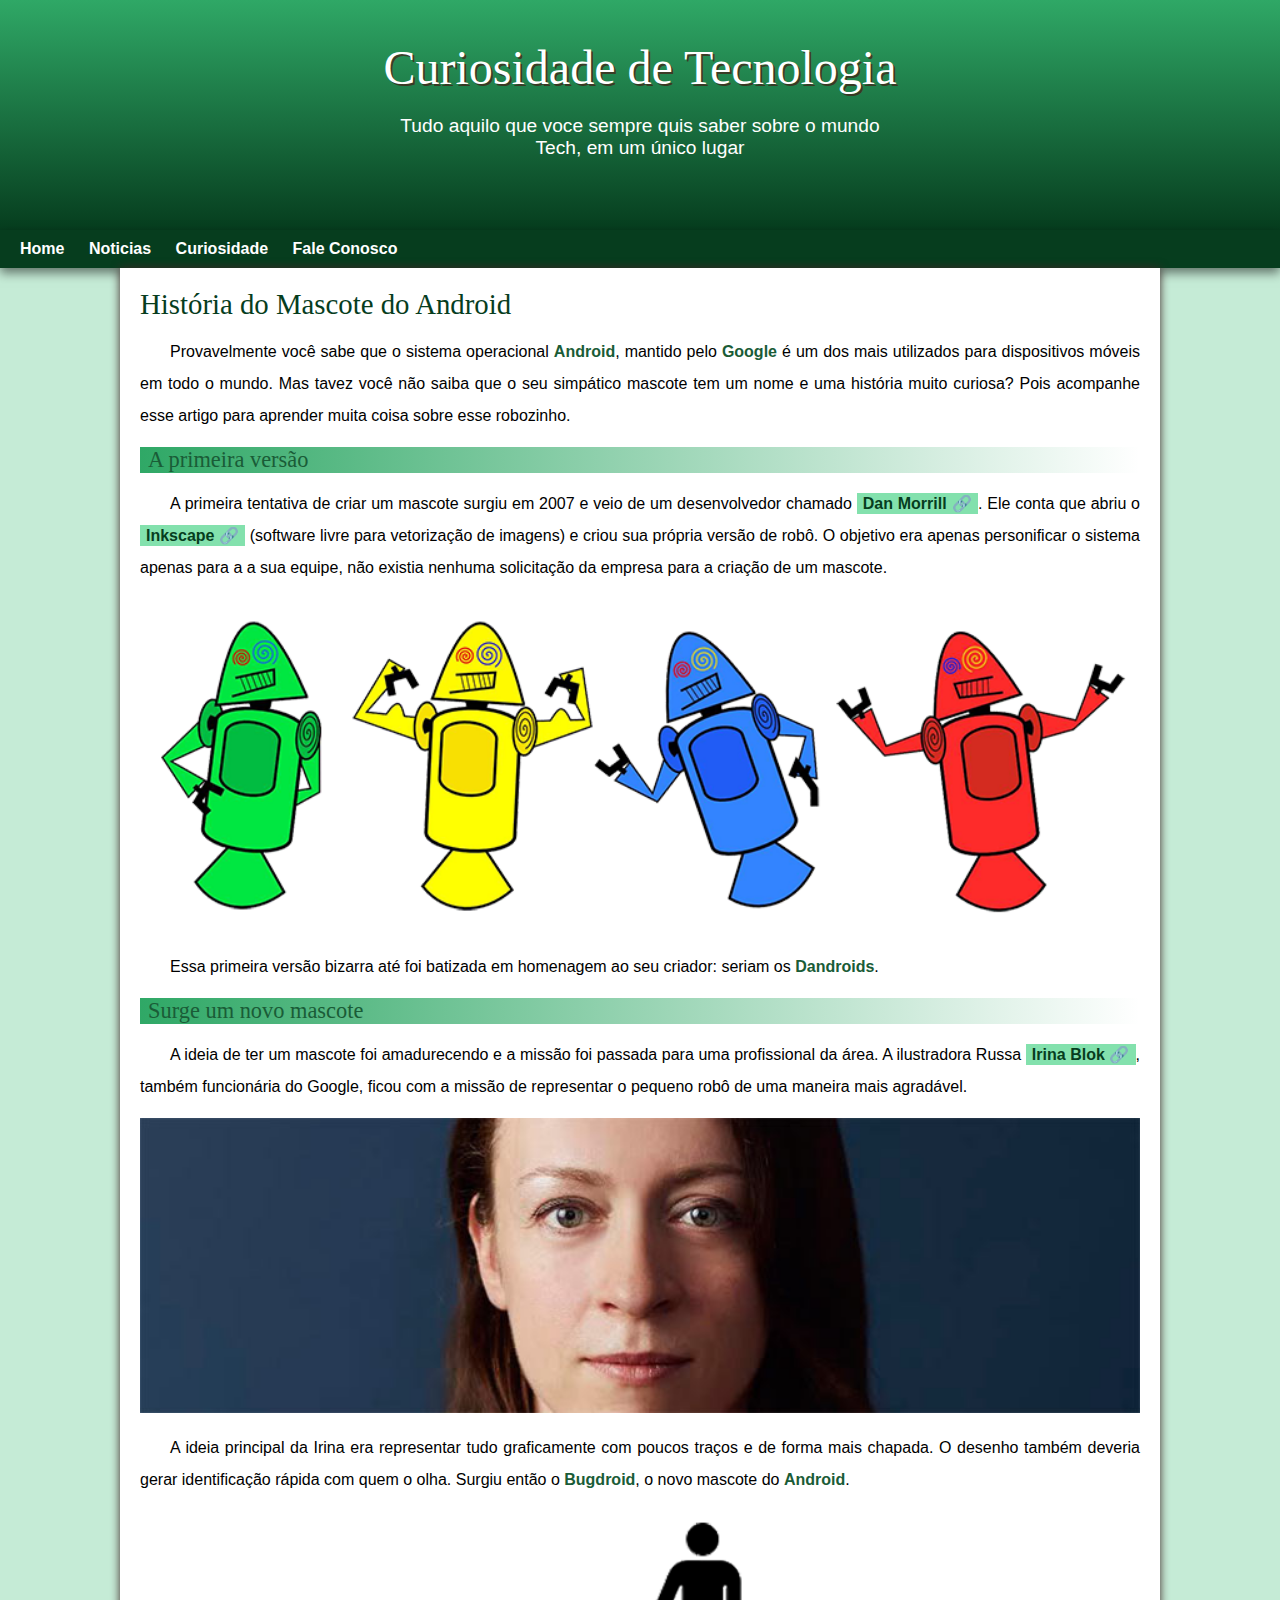
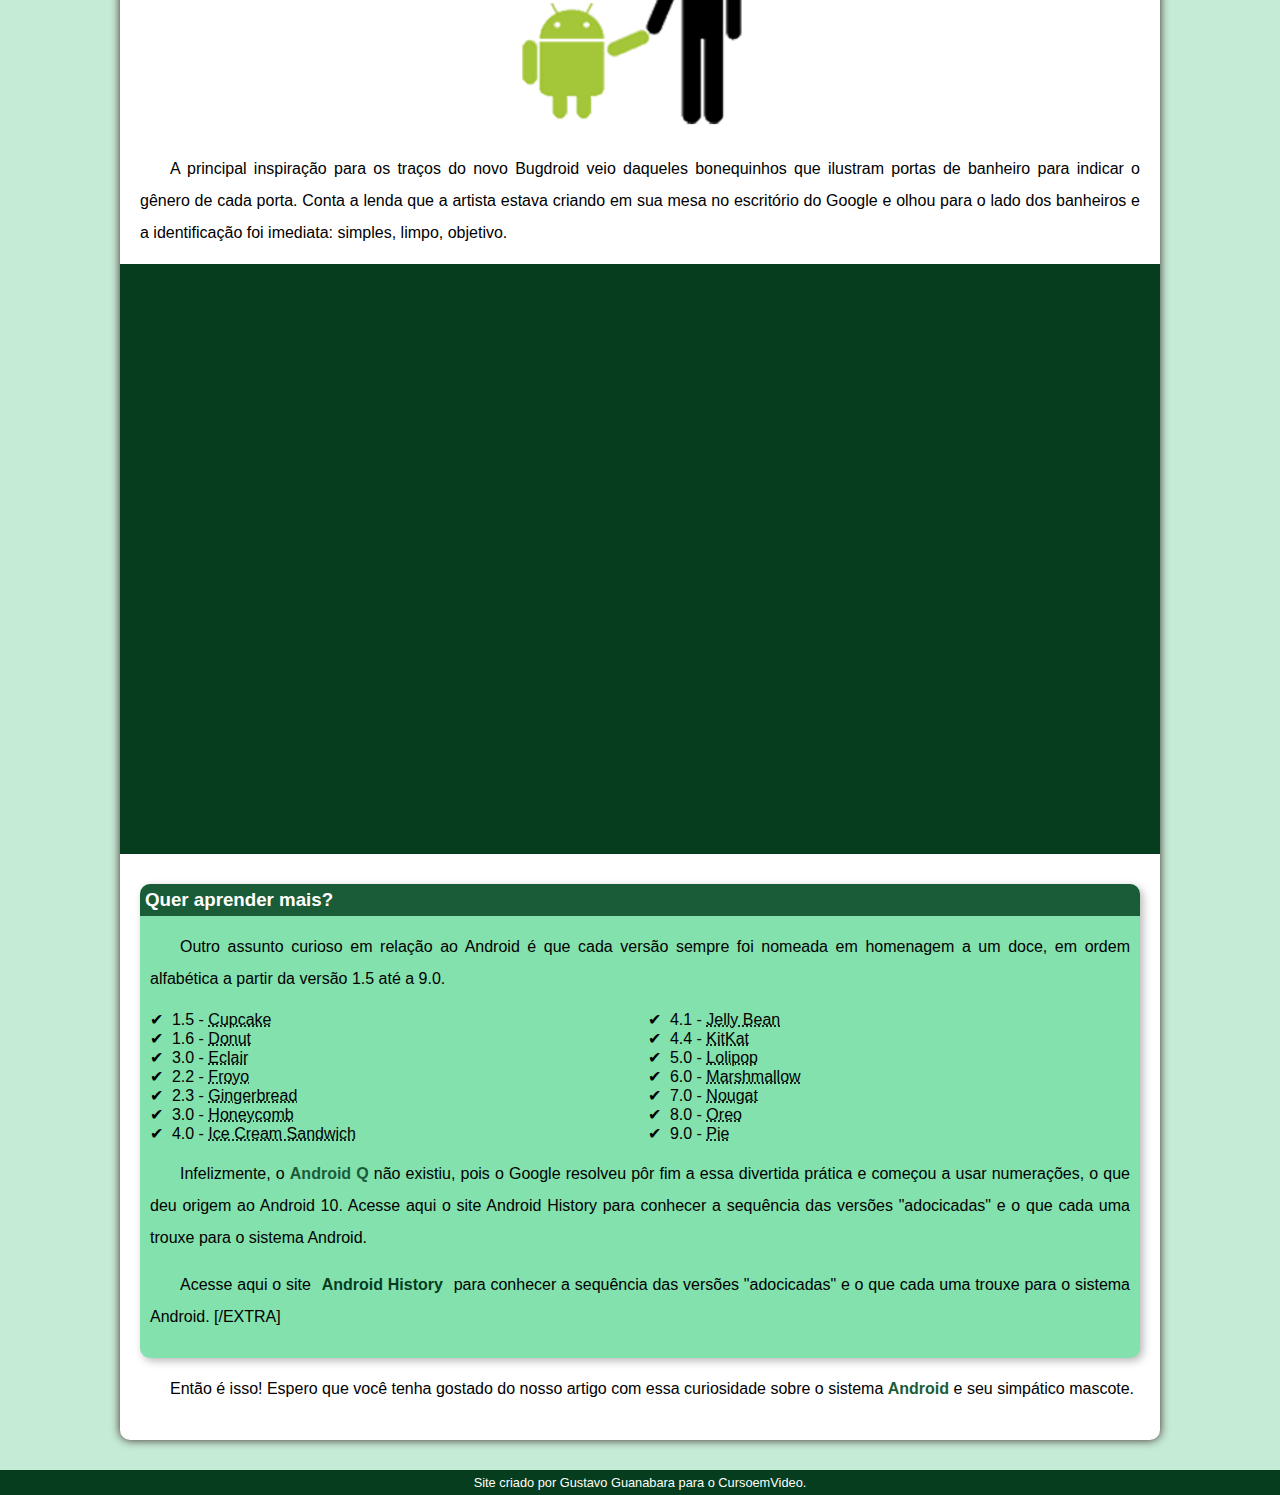
==== index.html @ 578f388d "index" ====
<!DOCTYPE html>
<html lang="pt-br">
<head>
    <meta charset="UTF-8">
    <meta name="viewport" content="width=device-width, initial-scale=1.0">
    <title>Como surgiu o mascote do Android</title>
    <link rel="shortcut icon" href="imagens/favicon.ico" type="image/x-icon">
    <link rel="stylesheet" href="style.css">
</head>
<body>
    <header>
        <h1>Curiosidade de Tecnologia</h1>
        <p>Tudo aquilo que voce sempre quis saber sobre o mundo Tech, em um único lugar</p>
    </header>
    <nav>
        <a href="#">Home</a>
        <a href="#">Noticias</a>
        <a href="#">Curiosidade</a>
        <a href="#">Fale Conosco</a>
    </nav>
    <main>
        <article>
            <h1>História do Mascote do Android</h1>

            <p>Provavelmente você sabe que o sistema operacional <strong>Android</strong>, mantido pelo <strong>Google</strong> é um dos mais utilizados para dispositivos móveis em todo o mundo. Mas tavez você não saiba que o seu simpático mascote tem um nome e uma história muito curiosa? Pois acompanhe esse artigo para aprender muita coisa sobre esse robozinho.</p>

            <h2>A primeira versão</h2>

            <p>A primeira tentativa de criar um mascote surgiu em 2007 e veio de um desenvolvedor chamado <a href="https://androidcommunity.com/dan-morrill-shows-us-the-android-mascot-that-almost-was-20130103/" target="_blank" class="externa">Dan Morrill</a>. Ele conta que abriu o <a href="https://inkscape.org/" target="_blank" class="externa" >Inkscape</a> (software livre para vetorização de imagens) e criou sua própria versão de robô. O objetivo era apenas personificar o sistema apenas para a a sua equipe, não existia nenhuma solicitação da empresa para a criação de um mascote.</p>

          <picture>
            <source media="(max-width: 550px )" srcset="imagens/dan-droids-pq.png">
            <img src="imagens/dan-droids.png" alt="primeiro mascote do Android">
        </picture>

            <p>Essa primeira versão bizarra até foi batizada em homenagem ao seu criador: seriam os <strong>Dandroids</strong>.</p>

            <h2>Surge um novo mascote</h2>

            <p>A ideia de ter um mascote foi amadurecendo e a missão foi passada para uma profissional da área. A ilustradora Russa <a href="https://www.irinablok.com/" target="_blank" class="externa" >Irina Blok</a>, também funcionária do Google, ficou com a missão de representar o pequeno robô de uma maneira mais agradável.</p>

            
            <picture>
                <source media="(max-width: 550px )" srcset="imagens/irina-blok-pq.jpg">
                <img src="imagens/irina-blok.jpg" alt="criadora do mascote do Android">
            </picture>

            <p>A ideia principal da Irina era representar tudo graficamente com poucos traços e de forma mais chapada. O desenho também deveria gerar identificação rápida com quem o olha. Surgiu então o <strong>Bugdroid</strong>, o novo mascote do <strong>Android</strong>.</p>

            <img src="imagens/bugdroid.png" class="pequena" alt="bugdroid">

            <p>A principal inspiração para os traços do novo Bugdroid veio daqueles bonequinhos que ilustram portas de banheiro para indicar o gênero de cada porta. Conta a lenda que a artista estava criando em sua mesa no escritório do Google e olhou para o lado dos banheiros e a identificação foi imediata: simples, limpo, objetivo.</p>

            <div class="video">
                <iframe width="560" height="315" src="https://www.youtube.com/embed/l2UDgpLz20M?si=IRQL-Es6reX8aV8v" title="YouTube video player" frameborder="0" allow="accelerometer; autoplay; clipboard-write; encrypted-media; gyroscope; picture-in-picture; web-share" referrerpolicy="strict-origin-when-cross-origin" allowfullscreen></iframe>
            </div>
            
           <aside>
               <h3>Quer aprender mais?</h3>
                <p>Outro assunto curioso em relação ao Android é que cada versão sempre foi nomeada em homenagem a um doce, em ordem alfabética a partir da versão 1.5 até a 9.0.</p>
                <ul>
                    <li>1.5 - <abbr title="bolo de copo">Cupcake</abbr></li>
                    <li>1.6 - <abbr title="Rosquinha">Donut</abbr></li>
                    <li>3.0 - <abbr title="bomba">Eclair</abbr></li>         
                    <li>2.2 - <abbr title="Iogurte Congelado">Froyo</abbr></li>    
                    <li>2.3 - <abbr title="biscoito de Gengibre">Gingerbread</abbr></li> 
                    <li>3.0 - <abbr title="Favo de Mel">Honeycomb</abbr></li>            
                    <li>4.0 - <abbr title="Sanduiche de sorvete">Ice Cream Sandwich</abbr></li>
                    <li>4.1 - <abbr title="Jujuba">Jelly Bean</abbr></li>             
                    <li>4.4 - <abbr title="KitKat">KitKat</abbr></li>         
                    <li>5.0 - <abbr title="Pirulito">Lolipop</abbr></li>          
                    <li>6.0 - <abbr title="Marshmallow">Marshmallow</abbr></li>              
                    <li>7.0 - <abbr title="Terrone">Nougat</abbr></li>         
                    <li>8.0 - <abbr title="Oreo">Oreo</abbr></li>       
                    <li>9.0 - <abbr title="Torta">Pie</abbr></li>
                  </ul>
                <p>
                    Infelizmente, o <strong>Android Q</strong> não existiu, pois o Google resolveu pôr fim a essa divertida prática e começou a usar numerações, o que deu origem ao Android 10.
                    Acesse aqui o site Android History para conhecer a sequência das versões "adocicadas" e o que cada uma trouxe para o sistema Android.
                </p>

            
                    <p>
                        Acesse aqui o site <a href="https://www.android.com/intl/pt_br/what-is-android/" target="_blank">Android History</a> para conhecer a sequência das versões "adocicadas" e o que cada uma trouxe para o sistema Android.
                        [/EXTRA]
                    </p>
                
               
           </aside>

            <p>Então é isso! Espero que você tenha gostado do nosso artigo com essa curiosidade sobre o sistema <strong>Android</strong> e seu simpático mascote.</p>
        </article>
    </main>
    <footer>
        <p>Site criado por Gustavo Guanabara para o CursoemVideo.</p>
    </footer>
    
</body>
</html>
---- style.css ----
@charset "UTF-8";
/*
c5ebd6
83e1ad
3ddc84
2fa866
1a5c37
063d1e
*/

@font-face {
    font-family:'idroid';
    src: url(/pacote-projeto-d010/fontes/idroid.otf);}


@import url('https://fonts.googleapis.com/css2?family=Asap+Condensed:ital,wght@0,200;0,300;0,400;0,500;0,600;0,700;0,800;0,900;1,200;1,300;1,400;1,500;1,600;1,700;1,800;1,900&family=Asap:ital,wght@0,100..900;1,100..900&family=Bebas+Neue&family=Roboto:ital,wght@0,100;0,300;0,400;0,500;0,700;0,900;1,100;1,300;1,400;1,500;1,700;1,900&display=swap');



:root {
    --cor0: #c5ebd6;
    --cor1: #83e1ad;
    --cor2: #3ddc84;
    --cor3: #2fa866;
    --cor4: #1a5c37;
    --cor5: #063d1e;

    --fonte-padrao: arial, verdana, helvetica, sans-serif;
    --fonte-destaque: 'bebas Neve', cursive;
    --fonte-idroid: 'idroid';
}

*{
    margin: 0px;
    padding: 0px;
}


body{
    background-color: var(--cor0);
    font-family: var(--fonte-padrao);
}

a.externa::after{
    content: '\00A0\1F517';

}

main p {
    margin: 15px 0px;
    text-align: justify;
    text-indent: 30px;
    font-size: 1em;
    line-height: 2em;


}

header {
    background-image: linear-gradient(to bottom, var(--cor3), var(--cor5));
    min-height: 150px;
    text-align: center;
    padding: 40px;
}

header h1 {
    color: white;
    font-weight: normal;
    font-family: var(--fonte-destaque);
    margin-bottom: 20px;
    font-size: 3em ;
    text-shadow: 2px 2px 0px rgba(75, 10, 10, 0.619);
    

}

header p{
    color: white;
    font-size: 1.2em;
    width: 500px;
    padding-right: 10px;
    padding-left: 10px;
    margin: auto;
}

nav {
    background-color: var(--cor5);
    padding: 10px  ;
    box-shadow: 0px 5px 10px rgba(0, 0, 0, 0.5);
}

nav a {
    color: white;
    padding: 10px;
    text-decoration: none;
    font-weight: bold;
    border-radius: 5px;
    transition-duration: 0.5s;

}

nav a:hover{
    background-color: var(--cor3);
    color: var(--cor5);

}

main {
    min-width: 300px;
    max-width: 1000px;
    margin: auto;
    margin-bottom: 30px;
    padding: 20px;
    box-shadow: 0px 0px 10px rgb(61, 39, 39);
    background-color: white;
    border-bottom-left-radius: 10px;
    border-bottom-right-radius: 10px;
}
   


main h1 {
    color:var(--cor5);
    font-family: var(--fonte-idroid);
    font-weight: normal;
    font-size: 1.8em;

}

main h2{
    font-family: var(--fonte-idroid);
    color: var(--cor4);
    font-size: 1.4em;
    background-image: linear-gradient(to right, var(--cor3),transparent);
    text-indent: 8px;
    font-weight: normal;


}

main img{
    width: 100%;
   

}
main strong{
    color: var(--cor4);
    font-weight: bold;
    

}

main a{
    text-decoration: none;
    font-weight: bold;
    color: var(--cor5);
    background-color: var(--cor1);
    padding: 2px 6px;

}

main a:hover{
    text-decoration: underline;
    color: var(--cor4);
}

main  img.pequena{
    max-width: 350px ;
    display: block;
    margin: auto;
}



div.video{
    background-color: var(--cor5);
    margin: 0px -20px 30px -20px;
    padding: 20px;
    padding-bottom: 57%;
    position: relative;
}
 
div.video > iframe{
    position: absolute;
    top: 5%;
    left: 5%;
    width: 90%;
    height: 90%;
   

}

aside{
    background-color: var(--cor1);
    padding: 10px;
    border-radius: 10px;
    box-shadow: 3px 3px 8px rgba(0,0,0,0.281);

}
 aside > h3{
    background-color: var(--cor4);
    color: white;
    padding: 5px;
    margin: -10px -10px 0px -10px;
    border-radius: 10px 10px 0px 0px ;


 }
aside ul{
    list-style-type: '\2714\00A0\00A0';
    list-style-position: inside;
    columns: 2;
}
footer {
    background-color: var(--cor5);
    color: white;
    text-align: center;
    font-size: 0.8em;
    padding: 5px;
}

footer a{ 
    color: white;
    font-weight: bolder ;   
    text-decoration: none;
}

footer a:hover{
    text-decoration: underline;
    color: var(--cor1);
}
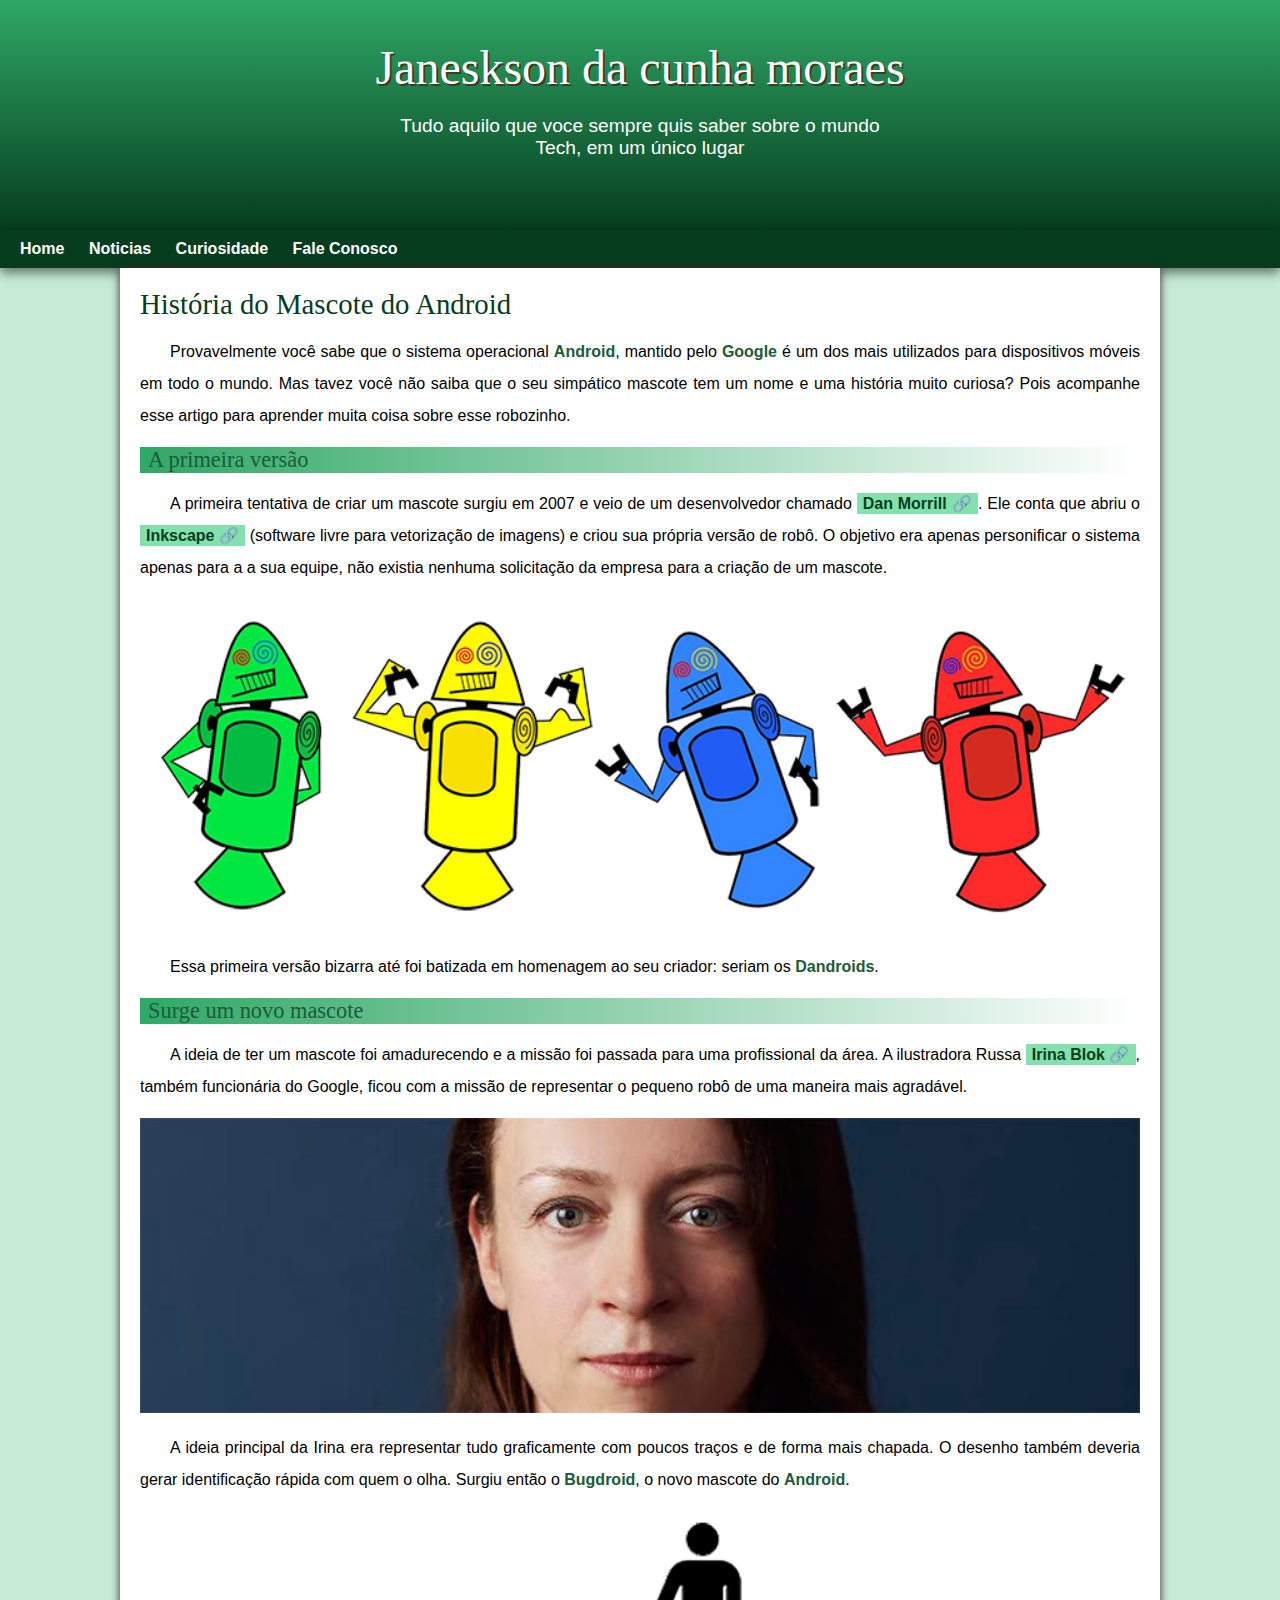
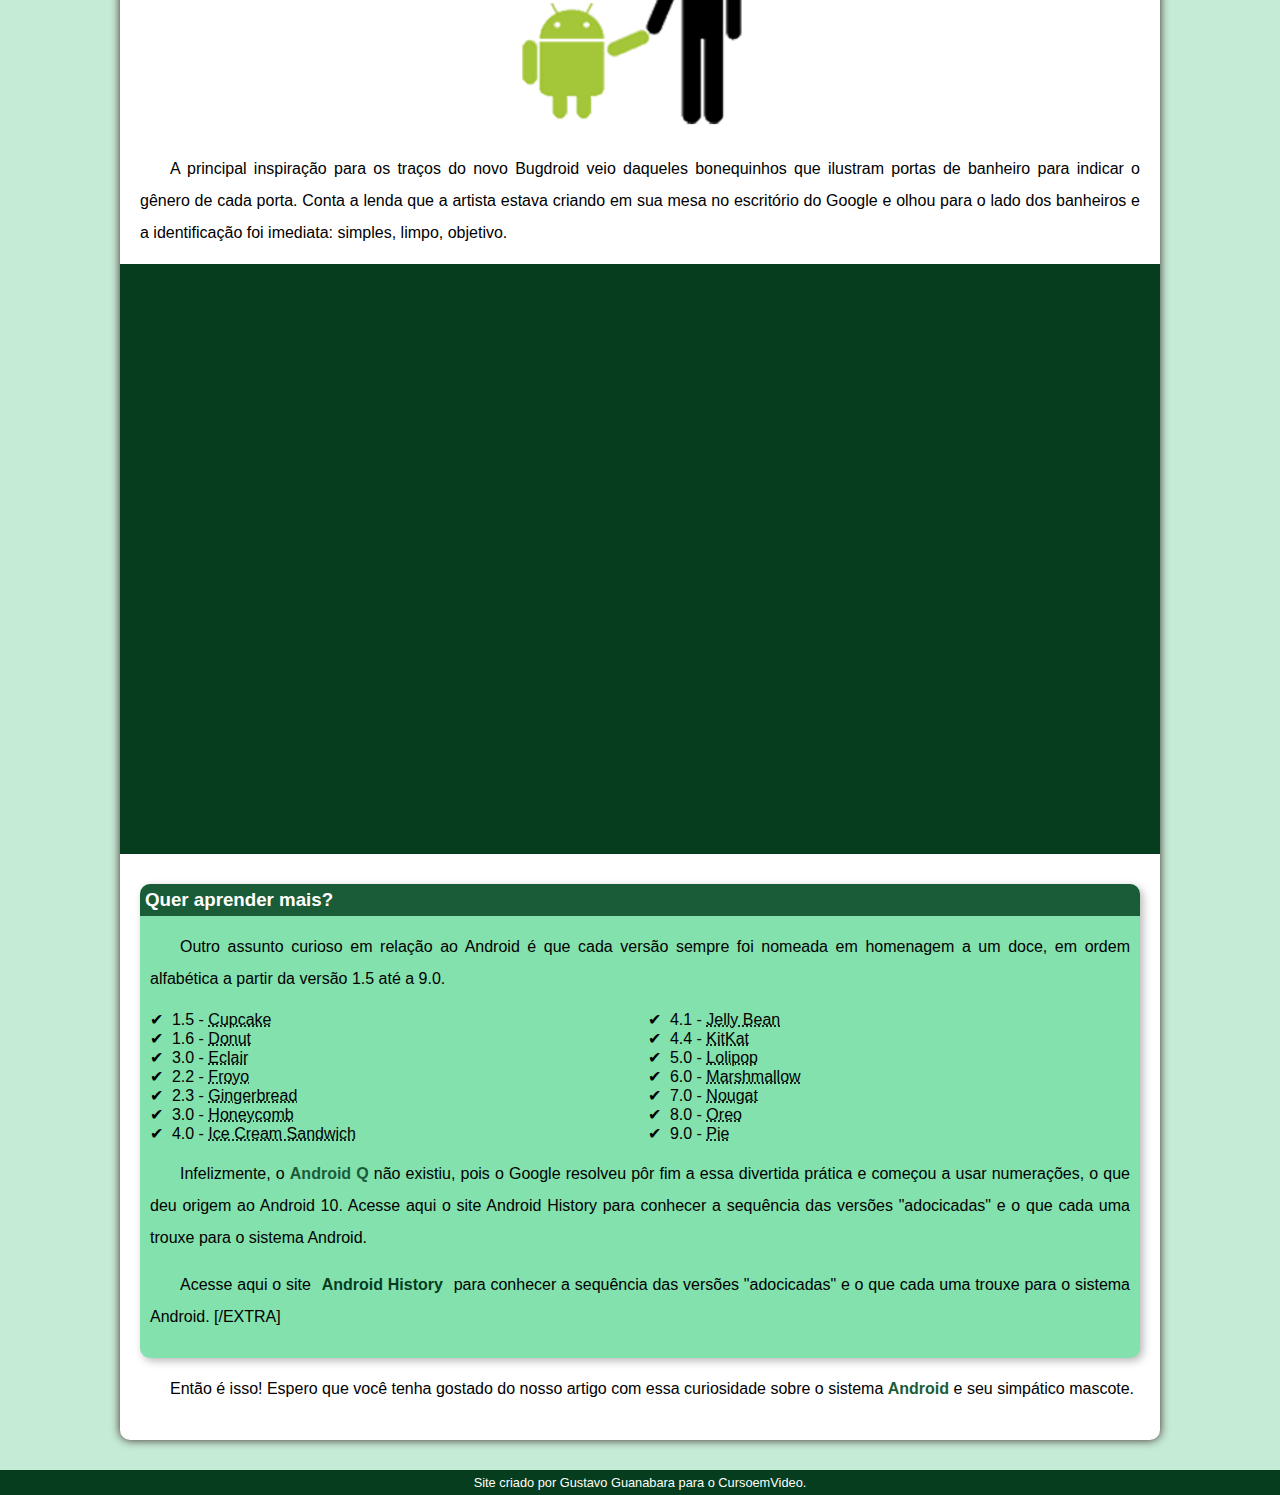
==== commit 3dbdf046: "nome" ====
--- a/index.html
+++ b/index.html
@@ -9,7 +9,7 @@
 </head>
 <body>
     <header>
-        <h1>Curiosidade de Tecnologia</h1>
+        <h1>Janeskson da cunha moraes</h1>
         <p>Tudo aquilo que voce sempre quis saber sobre o mundo Tech, em um único lugar</p>
     </header>
     <nav>
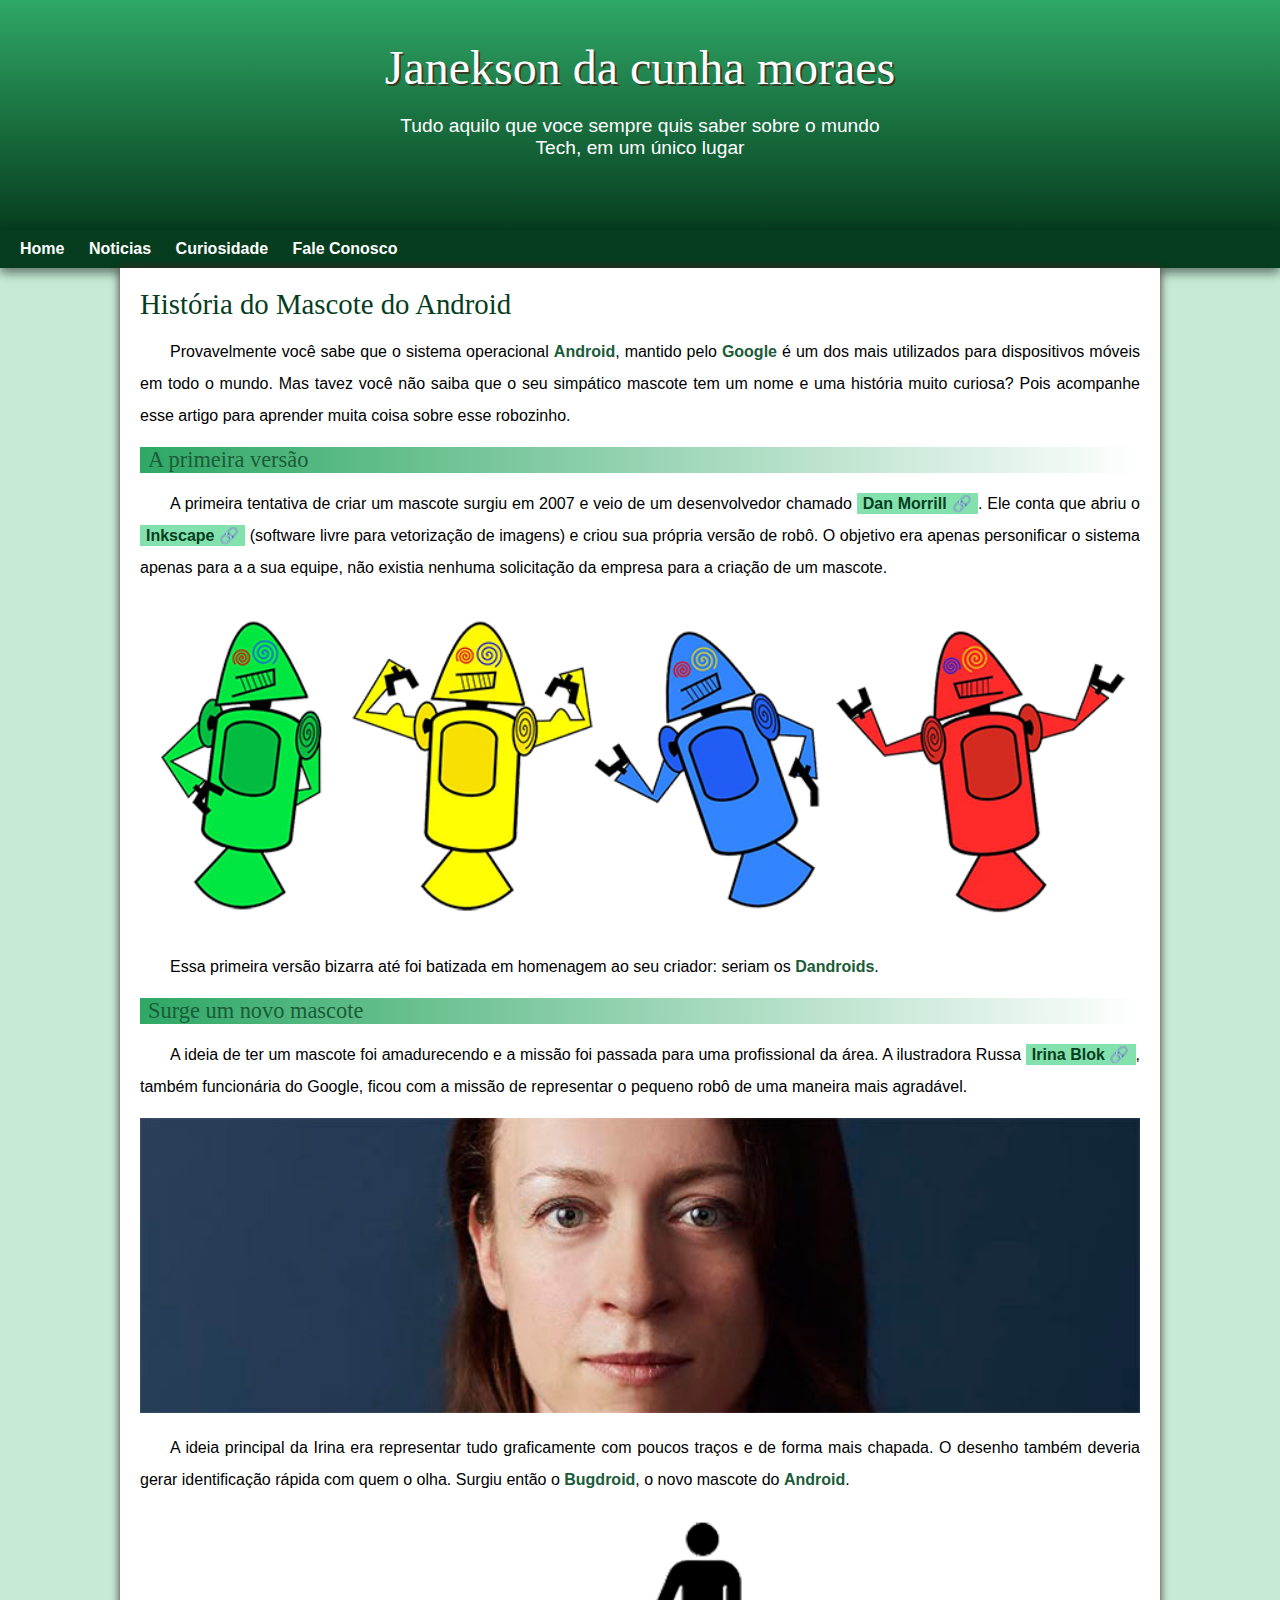
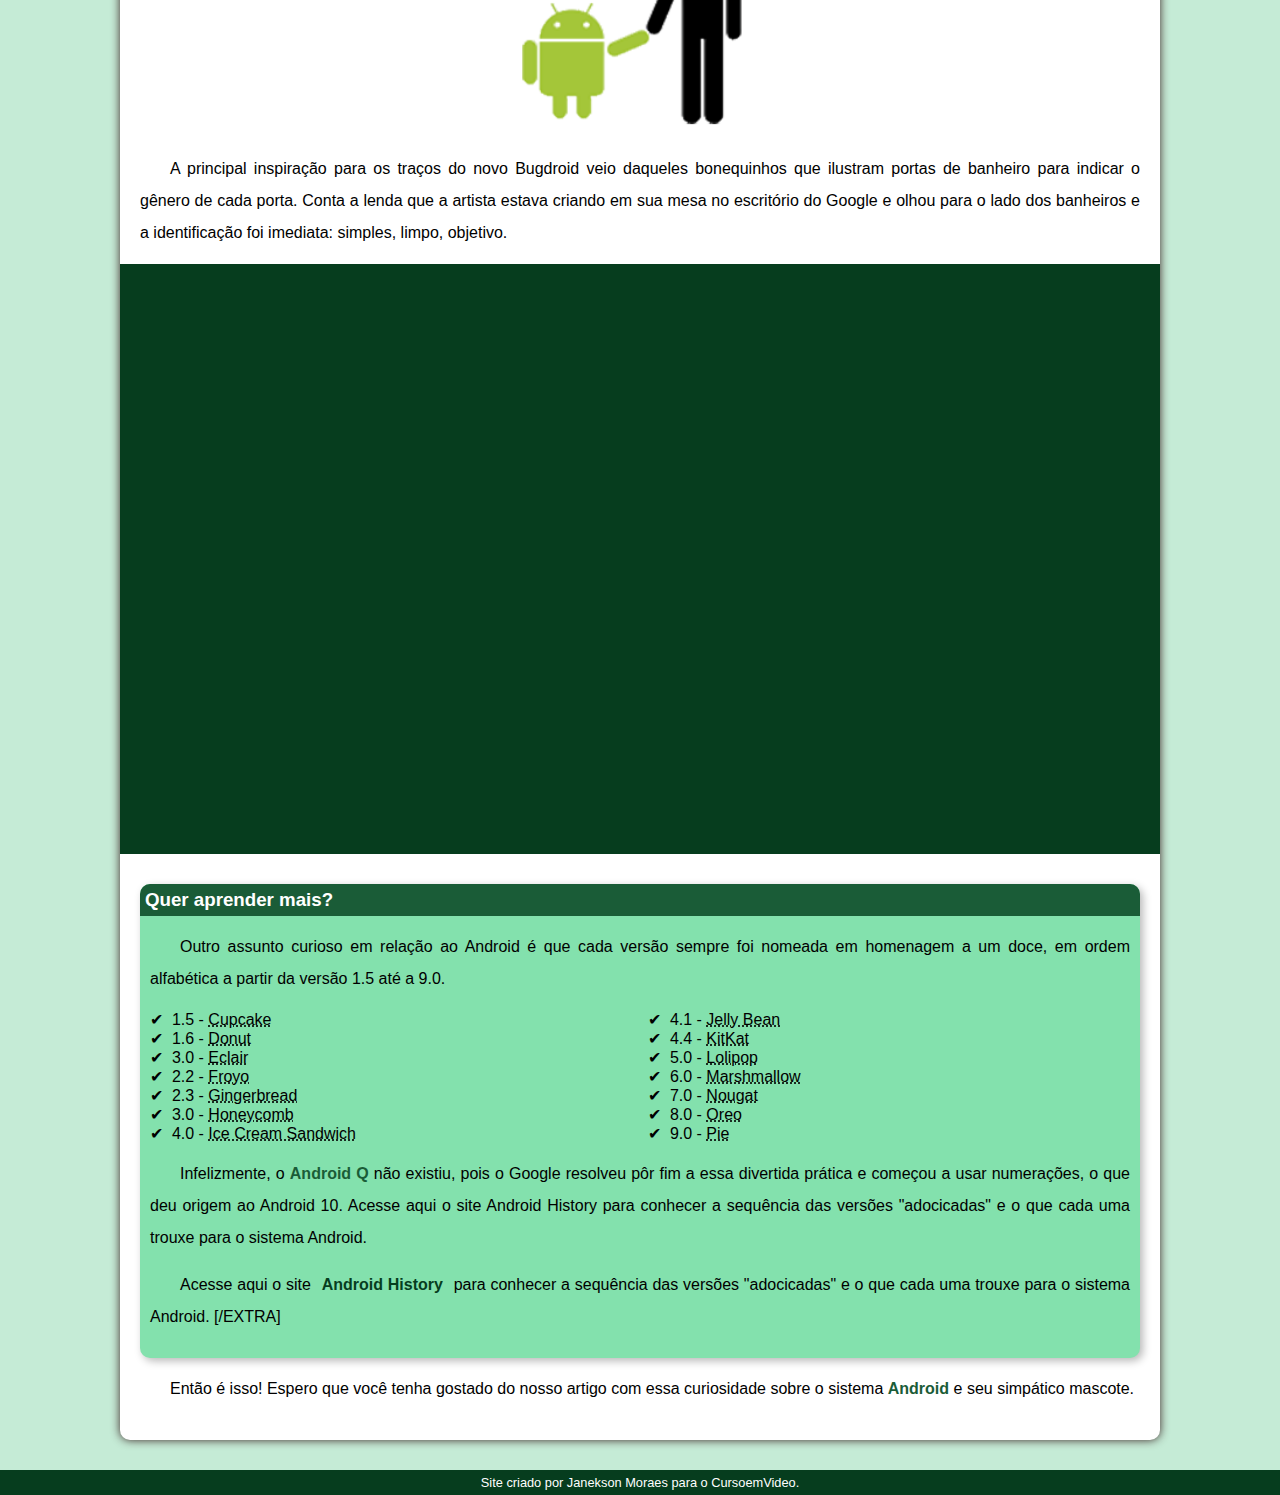
==== commit 6bd451f4: "no" ====
--- a/index.html
+++ b/index.html
@@ -9,7 +9,7 @@
 </head>
 <body>
     <header>
-        <h1>Janeskson da cunha moraes</h1>
+        <h1>Janekson da cunha moraes</h1>
         <p>Tudo aquilo que voce sempre quis saber sobre o mundo Tech, em um único lugar</p>
     </header>
     <nav>
@@ -92,7 +92,7 @@
         </article>
     </main>
     <footer>
-        <p>Site criado por Gustavo Guanabara para o CursoemVideo.</p>
+        <p>Site criado por Janekson  Moraes para o CursoemVideo.</p>
     </footer>
     
 </body>
